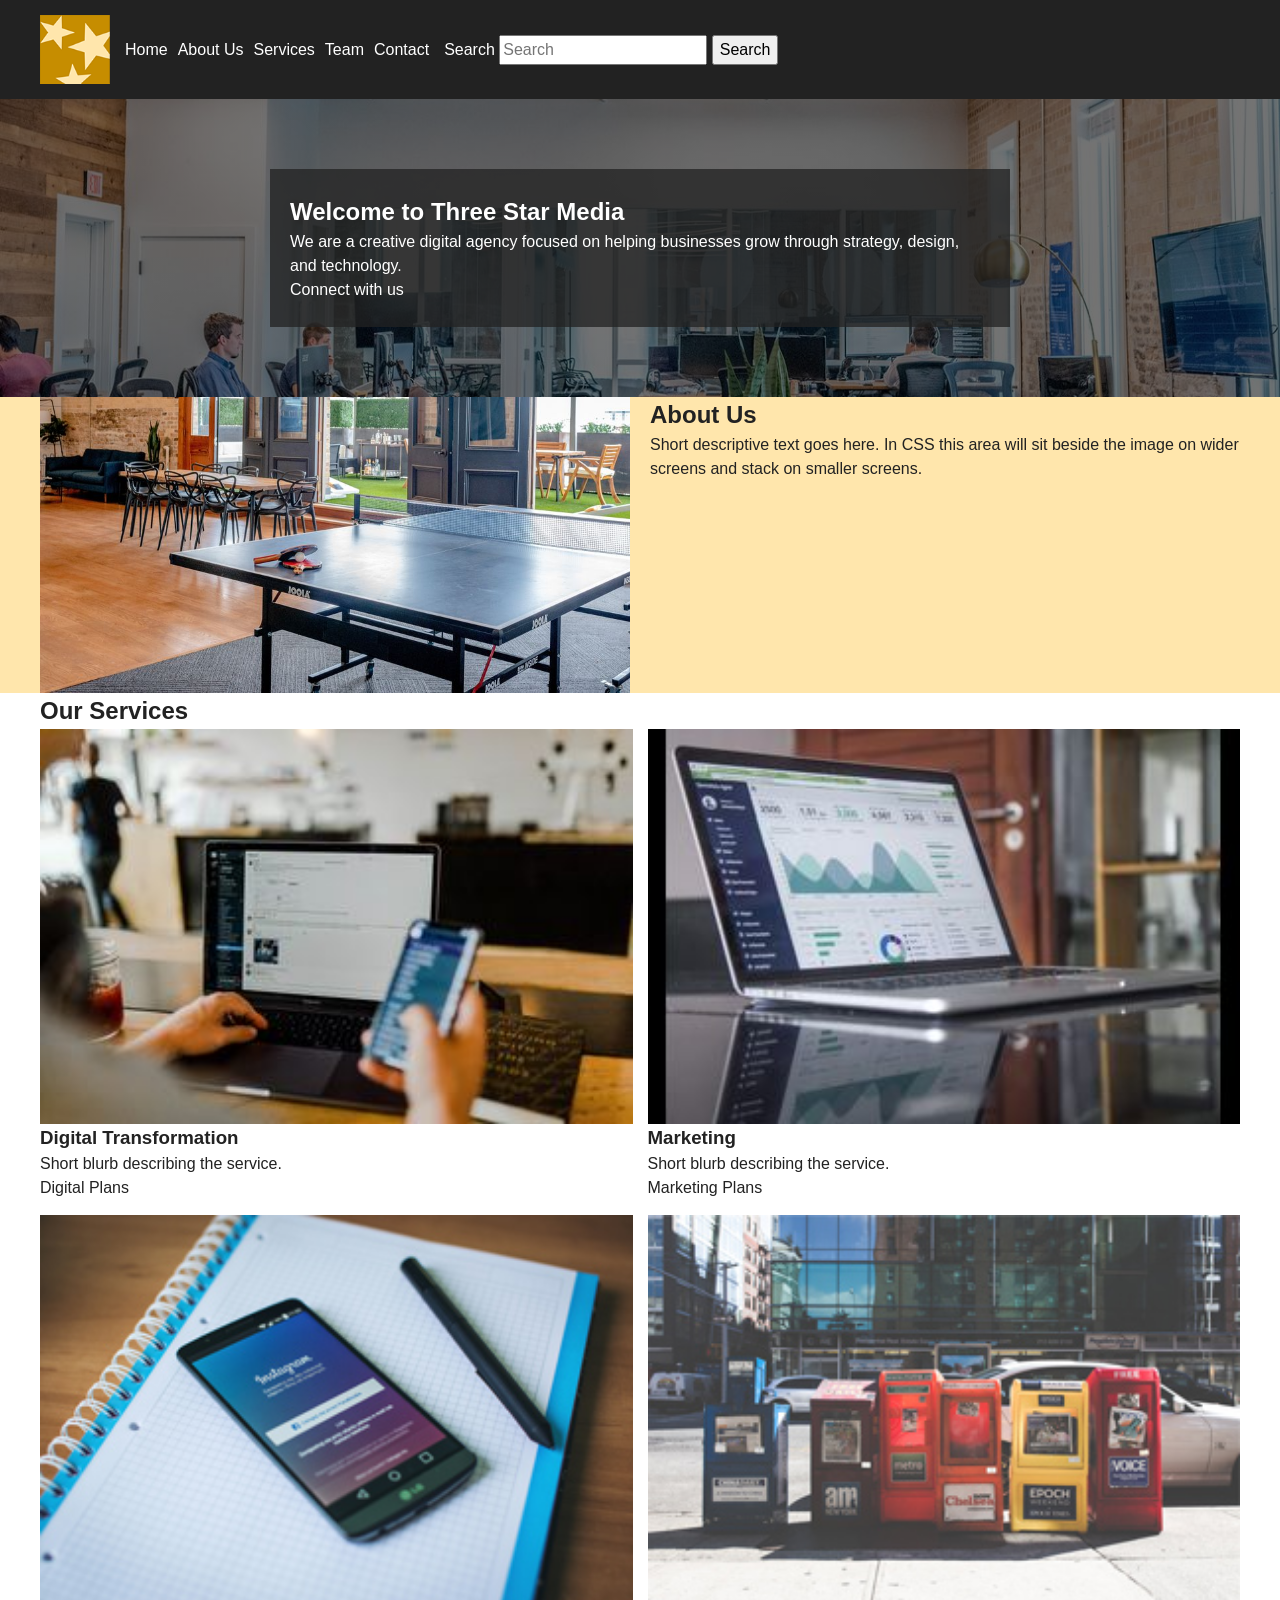
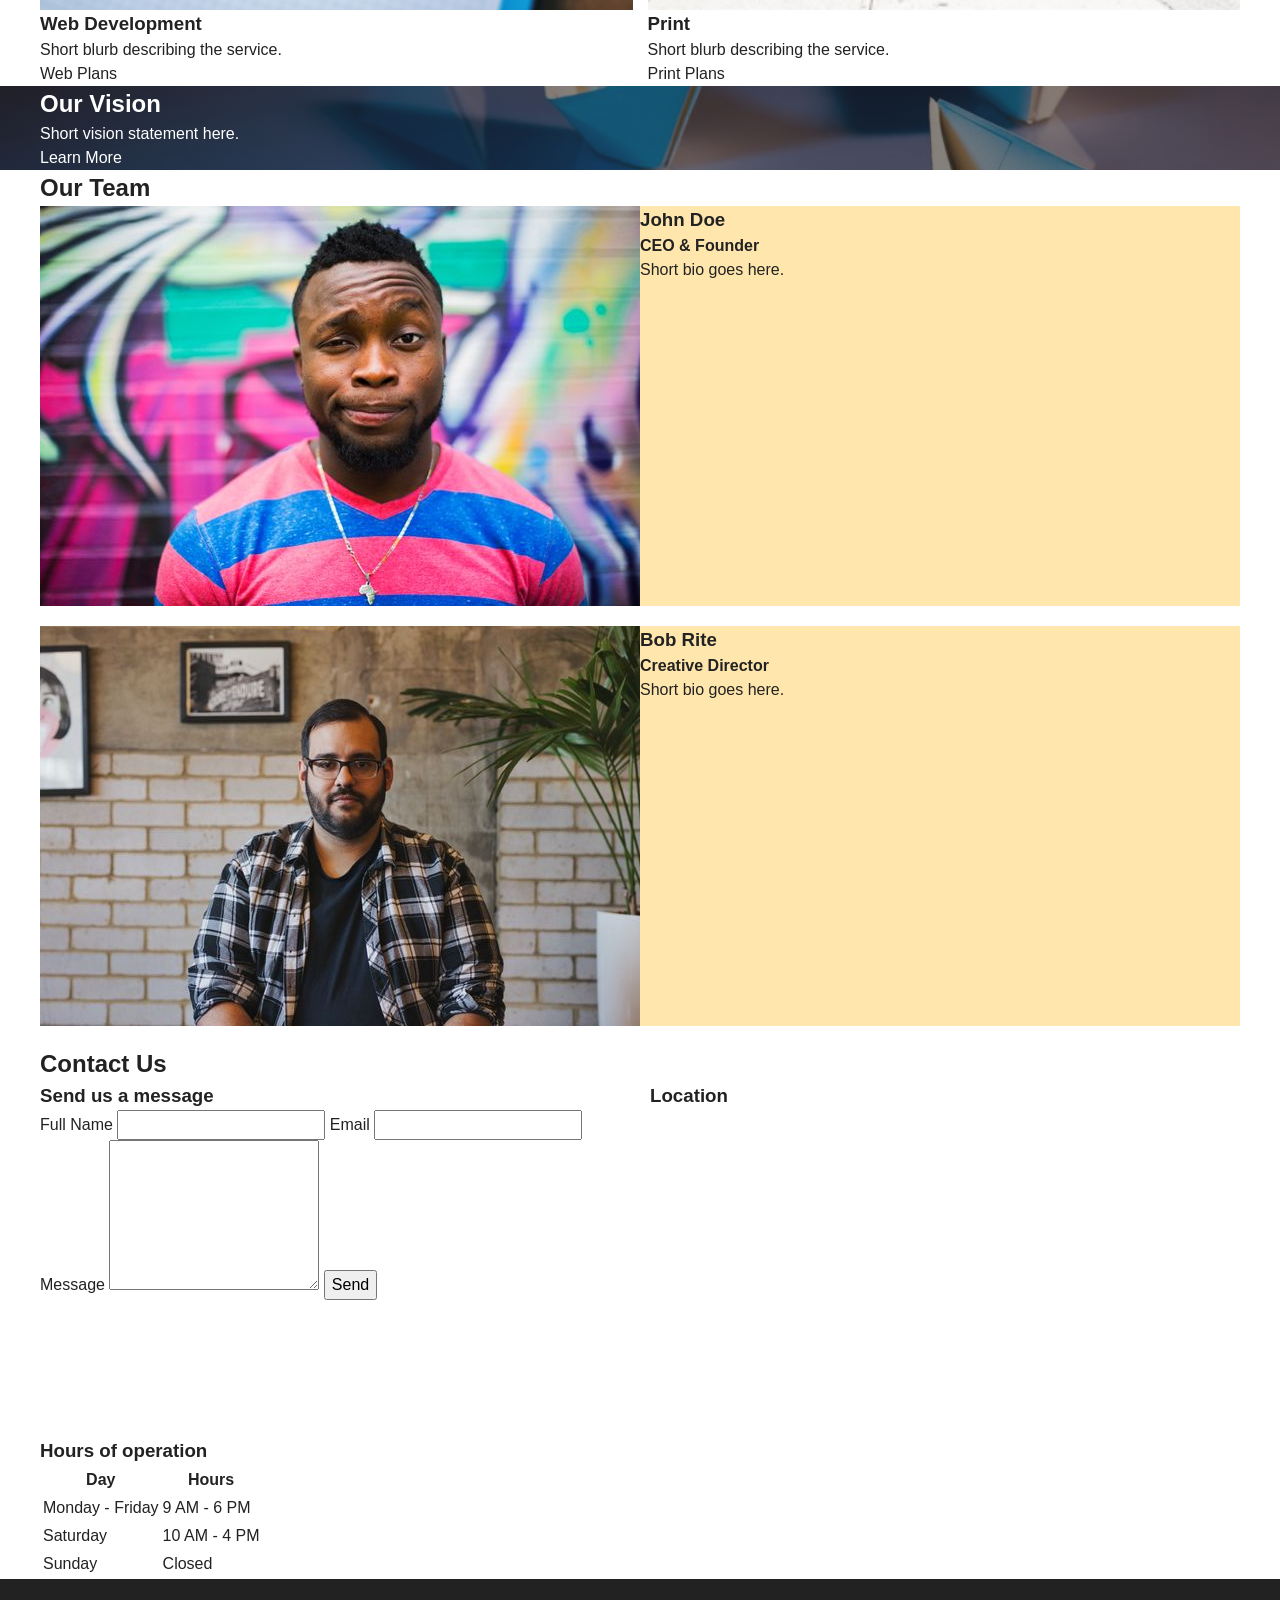
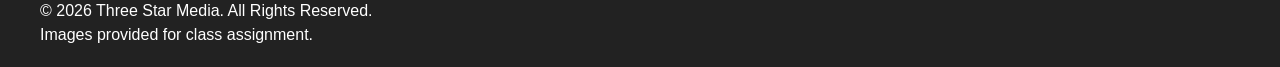
==== final-project/index.html @ a7ec86cf "Add final-project HTML, CSS, images, and README for GitHub Pages submission" ====
<!DOCTYPE html>
<!--
  Final project HTML for Three Star Media mockup.
  Comments explain structure and how CSS will be applied for layout and responsiveness.
  Images are stored inside the `final-project/images/` folder so GitHub Pages can serve them.
  No JavaScript is required for this assignment; any future behavior will be added later.
-->
<html lang="en">
<head>
  <meta charset="utf-8">
  <meta name="viewport" content="width=device-width,initial-scale=1">
  <title>Three Star Media — Final Project</title>
  <link rel="stylesheet" href="css/reset.css">
  <link rel="stylesheet" href="css/style.css">
</head>
<body>

  <!-- Header: contains logo, nav and search. Use flex layout in CSS to align items horizontally on desktop.
       The class name `team-member-reverse` is intentionally used to let CSS swap the content order
       on wider screens while keeping the HTML semantic. -->
  <header class="site-header">
    <div class="container header-inner">
      <a class="logo" href="#home">
        <img src="images/logo.png" alt="Three Star Media logo">
      </a>

      <nav class="site-nav" aria-label="Main navigation">
        <ul>
          <li><a href="#home">Home</a></li>
          <li><a href="#about">About Us</a></li>
          <li><a href="#services">Services</a></li>
          <li><a href="#team">Team</a></li>
          <li><a href="#contact">Contact</a></li>
        </ul>
      </nav>

      <form class="search-form" action="#" method="get">
        <label for="search" class="sr-only">Search</label>
        <input type="search" id="search" name="search" placeholder="Search">
        <button type="submit">Search</button>
      </form>
    </div>
  </header>

  <main id="main-content">
    <!-- Hero: background image will be applied in CSS for easy overlay handling -->
    <section id="home" class="hero">
      <div class="container hero-content">
        <h1>Welcome to Three Star Media</h1>
        <p>We are a creative digital agency focused on helping businesses grow through strategy, design, and technology.</p>
        <a class="button button-primary" href="#contact">Connect with us</a>
      </div>
    </section>

    <!-- About -->
    <section id="about" class="about">
      <div class="container about-grid">
        <img src="images/about-us.jpg" alt="Modern office space with a table tennis table">
        <div class="about-content">
          <h2>About Us</h2>
          <p>Short descriptive text goes here. In CSS this area will sit beside the image on wider screens and stack on smaller screens.</p>
        </div>
      </div>
    </section>

    <!-- Services -->
    <section id="services" class="services">
      <div class="container">
        <h2>Our Services</h2>
        <div class="services-grid">
          <article class="service-card">
            <img src="images/digital.jpg" alt="Digital Transformation">
            <div class="service-card-content">
              <h3>Digital Transformation</h3>
              <p>Short blurb describing the service.</p>
              <a class="button button-secondary" href="#">Digital Plans</a>
            </div>
          </article>

          <article class="service-card">
            <img src="images/marketing.jpg" alt="Marketing">
            <div class="service-card-content">
              <h3>Marketing</h3>
              <p>Short blurb describing the service.</p>
              <a class="button button-secondary" href="#">Marketing Plans</a>
            </div>
          </article>

          <article class="service-card">
            <img src="images/web.jpg" alt="Web Development">
            <div class="service-card-content">
              <h3>Web Development</h3>
              <p>Short blurb describing the service.</p>
              <a class="button button-secondary" href="#">Web Plans</a>
            </div>
          </article>

          <article class="service-card">
            <img src="images/print.jpg" alt="Print">
            <div class="service-card-content">
              <h3>Print</h3>
              <p>Short blurb describing the service.</p>
              <a class="button button-secondary" href="#">Print Plans</a>
            </div>
          </article>
        </div>
      </div>
    </section>

    <!-- Vision -->
    <section class="vision">
      <div class="container vision-content">
        <h2>Our Vision</h2>
        <p>Short vision statement here.</p>
        <a class="button button-secondary" href="#">Learn More</a>
      </div>
    </section>

    <!-- Team -->
    <section id="team" class="team">
      <div class="container">
        <h2>Our Team</h2>
        <article class="team-member">
          <img src="images/john.jpg" alt="John Doe">
          <div class="team-member-content">
            <h3>John Doe</h3>
            <h4>CEO &amp; Founder</h4>
            <p>Short bio goes here.</p>
          </div>
        </article>

        <article class="team-member team-member-reverse">
          <img src="images/bob.jpg" alt="Bob Rite">
          <div class="team-member-content">
            <h3>Bob Rite</h3>
            <h4>Creative Director</h4>
            <p>Short bio goes here.</p>
          </div>
        </article>
      </div>
    </section>

    <!-- Contact -->
    <section id="contact" class="contact">
      <div class="container">
        <h2>Contact Us</h2>
        <div class="contact-grid">
          <form class="contact-form" action="#" method="post">
            <h3>Send us a message</h3>
            <label for="fullname">Full Name</label>
            <input type="text" id="fullname" name="fullname">
            <label for="email">Email</label>
            <input type="email" id="email" name="email">
            <label for="message">Message</label>
            <textarea id="message" name="message" rows="6"></textarea>
            <button type="submit" class="button button-primary">Send</button>
          </form>

          <div class="location">
            <h3>Location</h3>
            <iframe title="Three Star Media location map" src="https://www.google.com/maps?q=Ottawa&output=embed" width="100%" height="300" style="border:0;" allowfullscreen loading="lazy"></iframe>
          </div>

          <div class="hours">
            <h3>Hours of operation</h3>
            <table>
              <thead>
                <tr><th>Day</th><th>Hours</th></tr>
              </thead>
              <tbody>
                <tr><td>Monday - Friday</td><td>9 AM - 6 PM</td></tr>
                <tr><td>Saturday</td><td>10 AM - 4 PM</td></tr>
                <tr><td>Sunday</td><td>Closed</td></tr>
              </tbody>
            </table>
          </div>
        </div>
      </div>
    </section>

  </main>

  <footer class="site-footer">
    <div class="container">
      <p>&copy; 2026 Three Star Media. All Rights Reserved.</p>
      <p>Images provided for class assignment.</p>
    </div>
  </footer>

</body>
</html>
---- final-project/css/style.css ----
/* Main stylesheet for final-project
   Note: background images are referenced from the final-project/images folder
   relative to this file: ../images/<file> */

body {
  font-family: "Open Sans", Arial, sans-serif;
  line-height: 1.5;
  color: #222;
  background-color: #fff;
}
.container { width: 100%; max-width: 1200px; margin: 0 auto; padding: 0 15px; }

.site-header { background-color: #222; color: #fff; padding: 15px 0; }
.header-inner { display: flex; flex-direction: column; gap: 15px; align-items: stretch; }
.logo img { width: 70px; height: auto; }

.hero { background: linear-gradient(rgba(0,0,0,0.55), rgba(0,0,0,0.55)), url("../images/main-banner.jpg") center/cover no-repeat; color: #fff; padding: 70px 0; }
.hero-content { background-color: rgba(34,34,34,0.75); padding: 25px 20px; max-width: 700px; }

.about { background-color: #ffe6ac; }
.about-grid { display: grid; grid-template-columns: 1fr; gap: 20px; }

.services-grid { display: grid; grid-template-columns: 1fr; gap: 15px; }
.service-card img { width: 100%; height: auto; }

.vision { background: linear-gradient(rgba(34,34,34,0.55), rgba(34,34,34,0.55)), url("../images/vision.jpg") center/cover no-repeat; color: #fff; }

.team-member { display: grid; grid-template-columns: 1fr; background-color: #ffe6ac; margin-bottom: 20px; }

.contact-grid { display: grid; grid-template-columns: 1fr; gap: 20px; }

.site-footer { background-color: #222; color: #fff; padding: 20px 0; }

/* Responsive changes at 760px */
@media screen and (min-width: 760px) {
  .header-inner { flex-direction: row; align-items: center; flex-wrap: wrap; }
  .site-nav ul { display: flex; gap: 10px; }
  .about-grid { grid-template-columns: 1fr 1fr; }
  .services-grid { grid-template-columns: repeat(2, 1fr); }
  .team-member { grid-template-columns: 1fr 1fr; }
  .contact-grid { grid-template-columns: 1fr 1fr; }
}
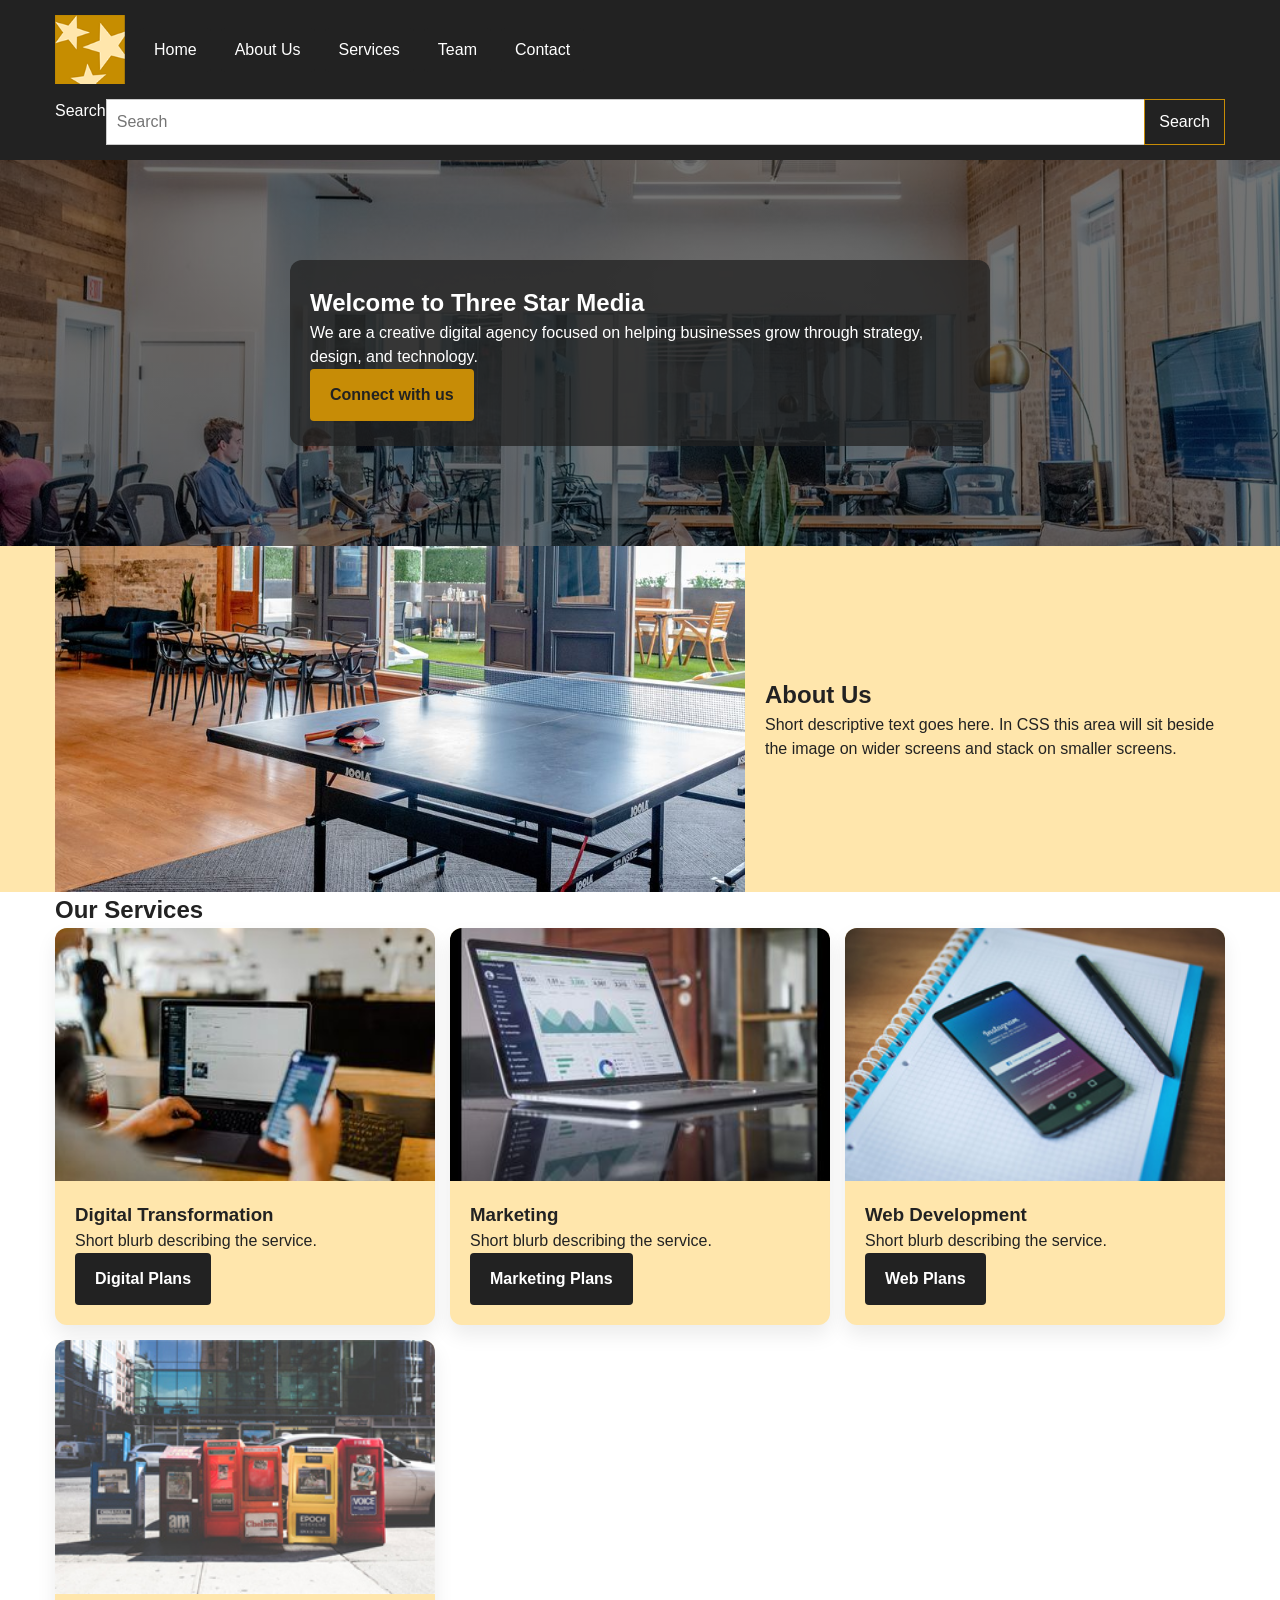
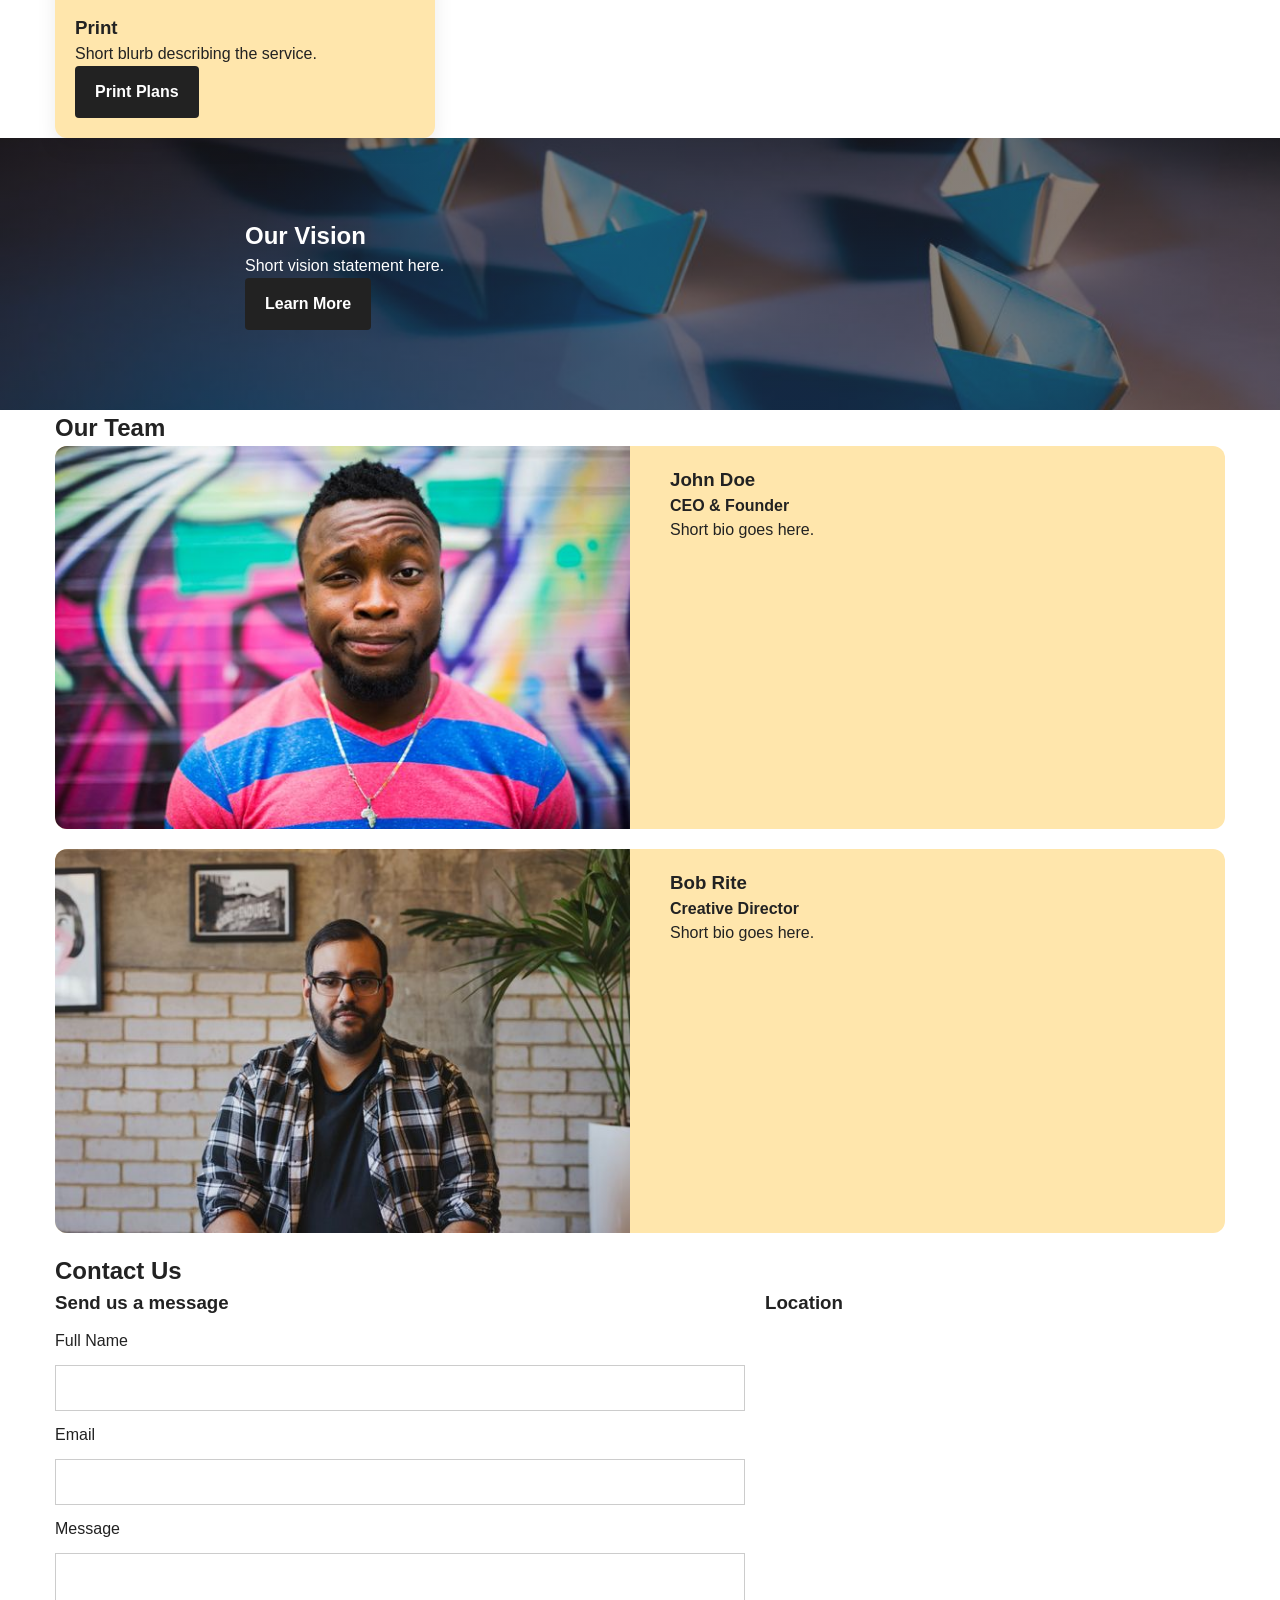
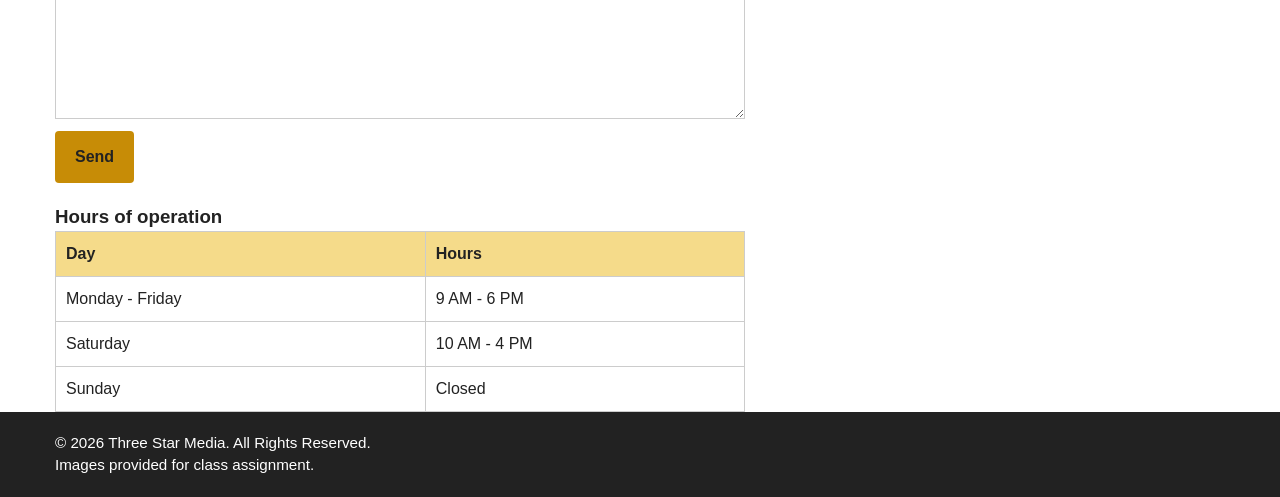
==== commit 3ddd5fbc: "Fix responsive layout and add mobile/tablet/desktop notes" ====
--- a/final-project/index.html
+++ b/final-project/index.html
@@ -2,6 +2,7 @@
 <!--
   Final project HTML for Three Star Media mockup.
   Comments explain structure and how CSS will be applied for layout and responsiveness.
+  Mobile-first HTML is used here with responsive CSS for tablet and desktop viewports.
   Images are stored inside the `final-project/images/` folder so GitHub Pages can serve them.
   No JavaScript is required for this assignment; any future behavior will be added later.
 -->
--- a/final-project/css/style.css
+++ b/final-project/css/style.css
@@ -1,42 +1,309 @@
 /* Main stylesheet for final-project
-   Note: background images are referenced from the final-project/images folder
-   relative to this file: ../images/<file> */
+   Mobile-first design with specific layout rules for:
+   - mobile: default styles
+   - tablet: min-width 760px
+   - desktop: min-width 1024px
+   This matches the assignment notes for mobile/tablet/desktop layout planning. */
+
+:root {
+  --bg: #fff;
+  --text: #222;
+  --accent: #c78c06;
+  --accent-dark: #222;
+  --surface: #ffe6ac;
+  --surface-strong: #f5db8a;
+  --border: #ccc;
+}
+
+* {
+  box-sizing: border-box;
+}
 
 body {
+  margin: 0;
   font-family: "Open Sans", Arial, sans-serif;
   line-height: 1.5;
-  color: #222;
+  color: var(--text);
+  background-color: var(--bg);
+}
+
+img {
+  display: block;
+  width: 100%;
+  height: auto;
+}
+
+button,
+input,
+textarea {
+  font: inherit;
+}
+
+.container {
+  width: 100%;
+  max-width: 1200px;
+  margin: 0 auto;
+  padding: 0 15px;
+}
+
+.site-header {
+  background-color: var(--accent-dark);
+  color: #fff;
+  padding: 15px 0;
+}
+
+.header-inner {
+  display: flex;
+  flex-direction: column;
+  gap: 15px;
+  align-items: stretch;
+}
+
+.logo img {
+  width: 70px;
+}
+
+.site-nav ul {
+  display: flex;
+  flex-wrap: wrap;
+  gap: 10px;
+  justify-content: center;
+  padding: 0;
+}
+
+.site-nav a {
+  display: block;
+  padding: 10px 14px;
+  background-color: var(--accent-dark);
+  color: #fff;
+  border-radius: 4px;
+}
+
+.site-nav a:hover,
+.site-nav a:focus {
+  background-color: var(--accent);
+  color: var(--accent-dark);
+}
+
+.search-form {
+  display: flex;
+  width: 100%;
+}
+
+.search-form input {
+  flex: 1;
+  padding: 10px;
+  border: 1px solid var(--border);
+  border-right: 0;
+}
+
+.search-form button {
+  padding: 10px 14px;
+  border: 1px solid var(--accent);
+  background-color: var(--accent-dark);
+  color: #fff;
+  cursor: pointer;
+}
+
+.button {
+  display: inline-flex;
+  align-items: center;
+  justify-content: center;
+  gap: 0.5rem;
+  padding: 14px 20px;
+  font-weight: 700;
+  border: none;
+  cursor: pointer;
+  border-radius: 4px;
+}
+
+.button-primary {
+  background-color: var(--accent);
+  color: var(--accent-dark);
+}
+
+.button-secondary {
+  background-color: var(--accent-dark);
+  color: #fff;
+}
+
+.hero {
+  background: linear-gradient(rgba(0,0,0,0.55), rgba(0,0,0,0.55)), url("../images/main-banner.jpg") center/cover no-repeat;
+  color: #fff;
+  padding: 70px 0;
+}
+
+.hero-content {
+  background-color: rgba(34, 34, 34, 0.75);
+  padding: 25px 20px;
+  max-width: 700px;
+  border-radius: 12px;
+}
+
+.about {
+  background-color: var(--surface);
+}
+
+.about-grid {
+  display: grid;
+  grid-template-columns: 1fr;
+  gap: 20px;
+}
+
+.services-grid {
+  display: grid;
+  grid-template-columns: 1fr;
+  gap: 15px;
+}
+
+.service-card {
+  background-color: var(--surface);
+  display: grid;
+  gap: 0;
+  border-radius: 12px;
+  overflow: hidden;
+  box-shadow: 0 10px 20px rgba(0,0,0,0.08);
+}
+
+.service-card-content {
+  padding: 20px;
+}
+
+.vision {
+  background: linear-gradient(rgba(34,34,34,0.55), rgba(34,34,34,0.55)), url("../images/vision.jpg") center/cover no-repeat;
+  color: #fff;
+  padding: 60px 0;
+}
+
+.vision-content {
+  padding: 20px 15px;
+  max-width: 820px;
+}
+
+.team-member {
+  display: grid;
+  grid-template-columns: 1fr;
+  gap: 20px;
+  background-color: var(--surface);
+  border-radius: 12px;
+  overflow: hidden;
+  margin-bottom: 20px;
+}
+
+.team-member img {
+  width: 100%;
+  object-fit: cover;
+}
+
+.team-member-content {
+  padding: 20px;
+}
+
+.contact-grid {
+  display: grid;
+  grid-template-columns: 1fr;
+  gap: 20px;
+}
+
+.contact-form {
+  display: flex;
+  flex-direction: column;
+  gap: 12px;
+}
+
+.contact-form input,
+.contact-form textarea {
+  width: 100%;
+  padding: 10px;
+  border: 1px solid var(--border);
   background-color: #fff;
 }
-.container { width: 100%; max-width: 1200px; margin: 0 auto; padding: 0 15px; }
-
-.site-header { background-color: #222; color: #fff; padding: 15px 0; }
-.header-inner { display: flex; flex-direction: column; gap: 15px; align-items: stretch; }
-.logo img { width: 70px; height: auto; }
-
-.hero { background: linear-gradient(rgba(0,0,0,0.55), rgba(0,0,0,0.55)), url("../images/main-banner.jpg") center/cover no-repeat; color: #fff; padding: 70px 0; }
-.hero-content { background-color: rgba(34,34,34,0.75); padding: 25px 20px; max-width: 700px; }
-
-.about { background-color: #ffe6ac; }
-.about-grid { display: grid; grid-template-columns: 1fr; gap: 20px; }
-
-.services-grid { display: grid; grid-template-columns: 1fr; gap: 15px; }
-.service-card img { width: 100%; height: auto; }
-
-.vision { background: linear-gradient(rgba(34,34,34,0.55), rgba(34,34,34,0.55)), url("../images/vision.jpg") center/cover no-repeat; color: #fff; }
-
-.team-member { display: grid; grid-template-columns: 1fr; background-color: #ffe6ac; margin-bottom: 20px; }
-
-.contact-grid { display: grid; grid-template-columns: 1fr; gap: 20px; }
-
-.site-footer { background-color: #222; color: #fff; padding: 20px 0; }
-
-/* Responsive changes at 760px */
+
+.contact-form button {
+  width: fit-content;
+}
+
+.location iframe {
+  width: 100%;
+  border: 0;
+}
+
+.hours table {
+  width: 100%;
+  border-collapse: collapse;
+}
+
+.hours th,
+.hours td {
+  border: 1px solid var(--border);
+  padding: 10px;
+  text-align: left;
+}
+
+.hours thead th {
+  background-color: var(--surface-strong);
+}
+
+.site-footer {
+  background-color: var(--accent-dark);
+  color: #fff;
+  padding: 20px 0;
+}
+
+.site-footer p {
+  margin: 0;
+  font-size: 0.95rem;
+}
+
 @media screen and (min-width: 760px) {
-  .header-inner { flex-direction: row; align-items: center; flex-wrap: wrap; }
-  .site-nav ul { display: flex; gap: 10px; }
-  .about-grid { grid-template-columns: 1fr 1fr; }
-  .services-grid { grid-template-columns: repeat(2, 1fr); }
-  .team-member { grid-template-columns: 1fr 1fr; }
-  .contact-grid { grid-template-columns: 1fr 1fr; }
-}
+  .header-inner {
+    flex-direction: row;
+    align-items: center;
+    flex-wrap: wrap;
+  }
+
+  .site-nav ul {
+    justify-content: flex-start;
+  }
+
+  .about-grid {
+    grid-template-columns: 1fr 1fr;
+    align-items: center;
+  }
+
+  .services-grid {
+    grid-template-columns: repeat(2, 1fr);
+  }
+
+  .team-member {
+    grid-template-columns: 1fr 1fr;
+    align-items: stretch;
+  }
+
+  .contact-grid {
+    grid-template-columns: 1fr 1fr;
+    align-items: start;
+  }
+}
+
+@media screen and (min-width: 1024px) {
+  .hero {
+    padding: 100px 0;
+  }
+
+  .about-grid {
+    grid-template-columns: 1.2fr 0.8fr;
+  }
+
+  .services-grid {
+    grid-template-columns: repeat(3, 1fr);
+  }
+
+  .team-member {
+    grid-template-columns: 1fr 1fr;
+  }
+
+  .contact-grid {
+    grid-template-columns: 1.2fr 0.8fr;
+  }
+}
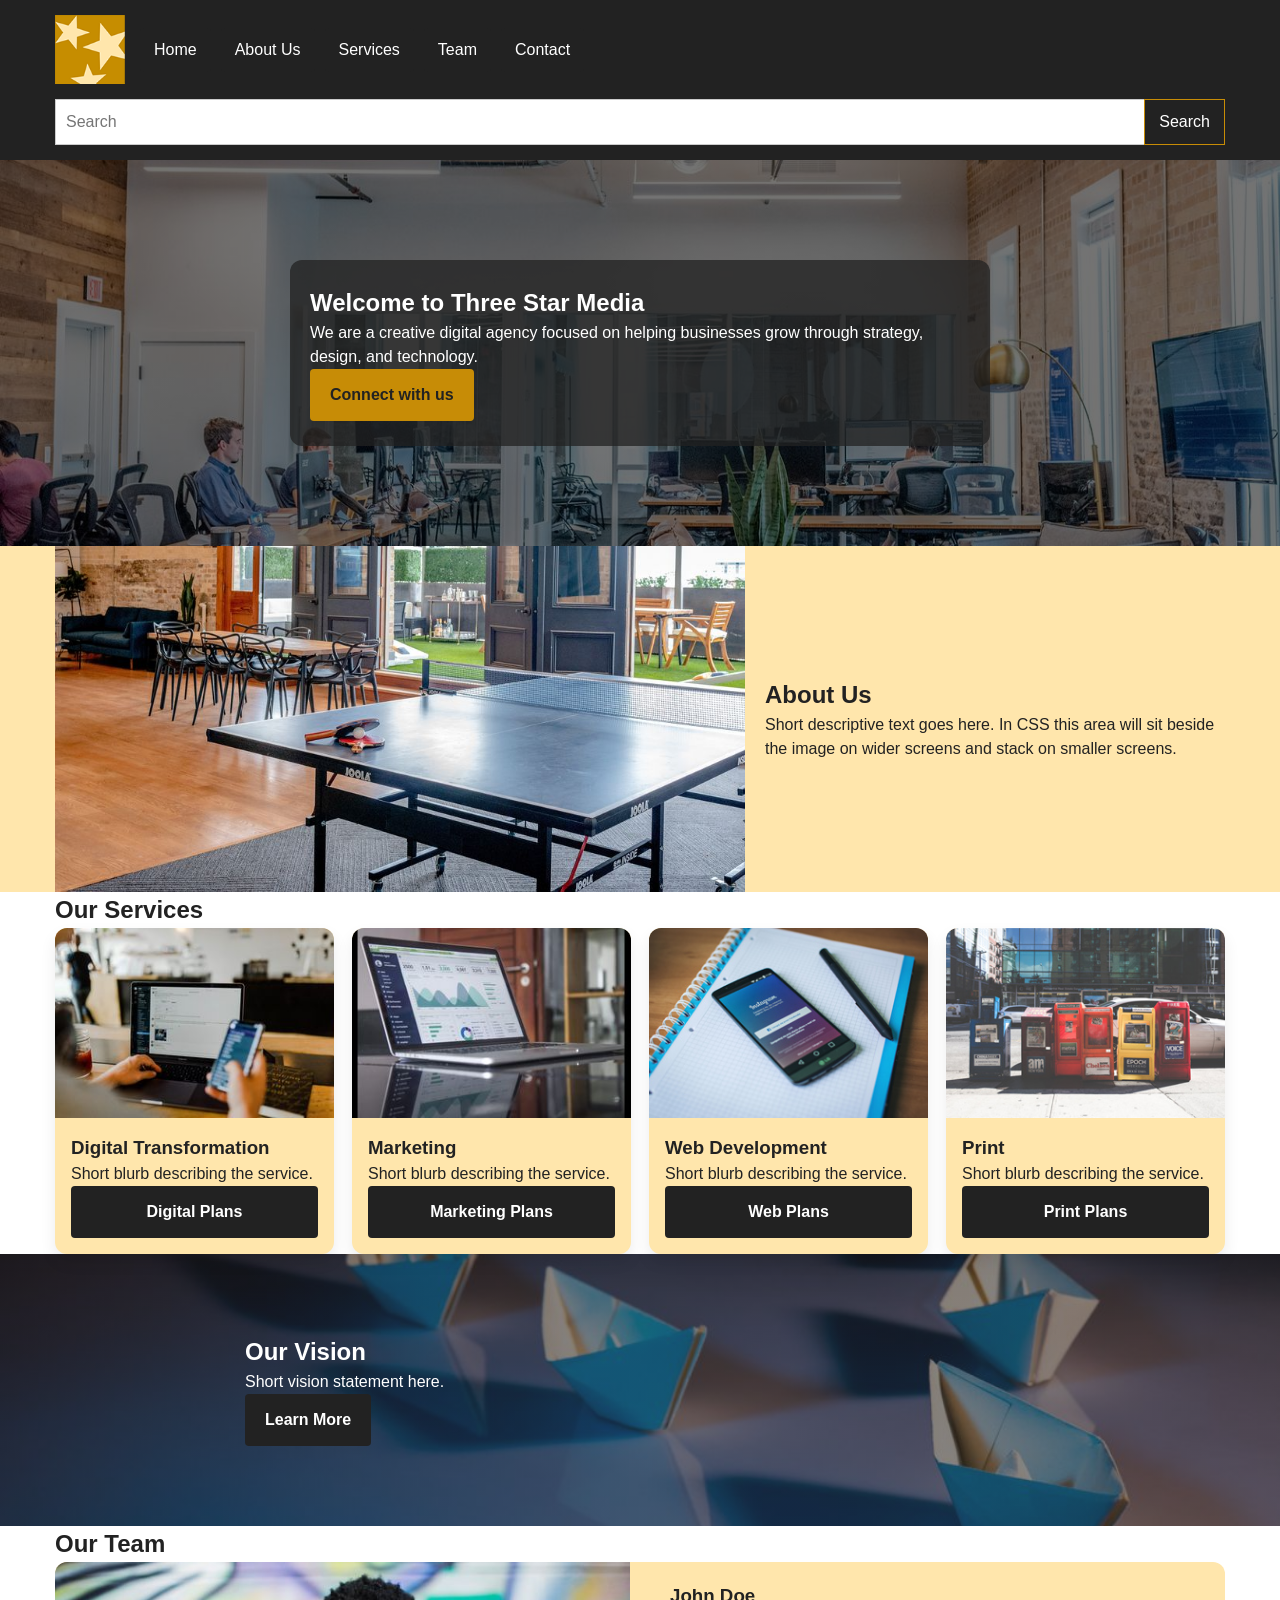
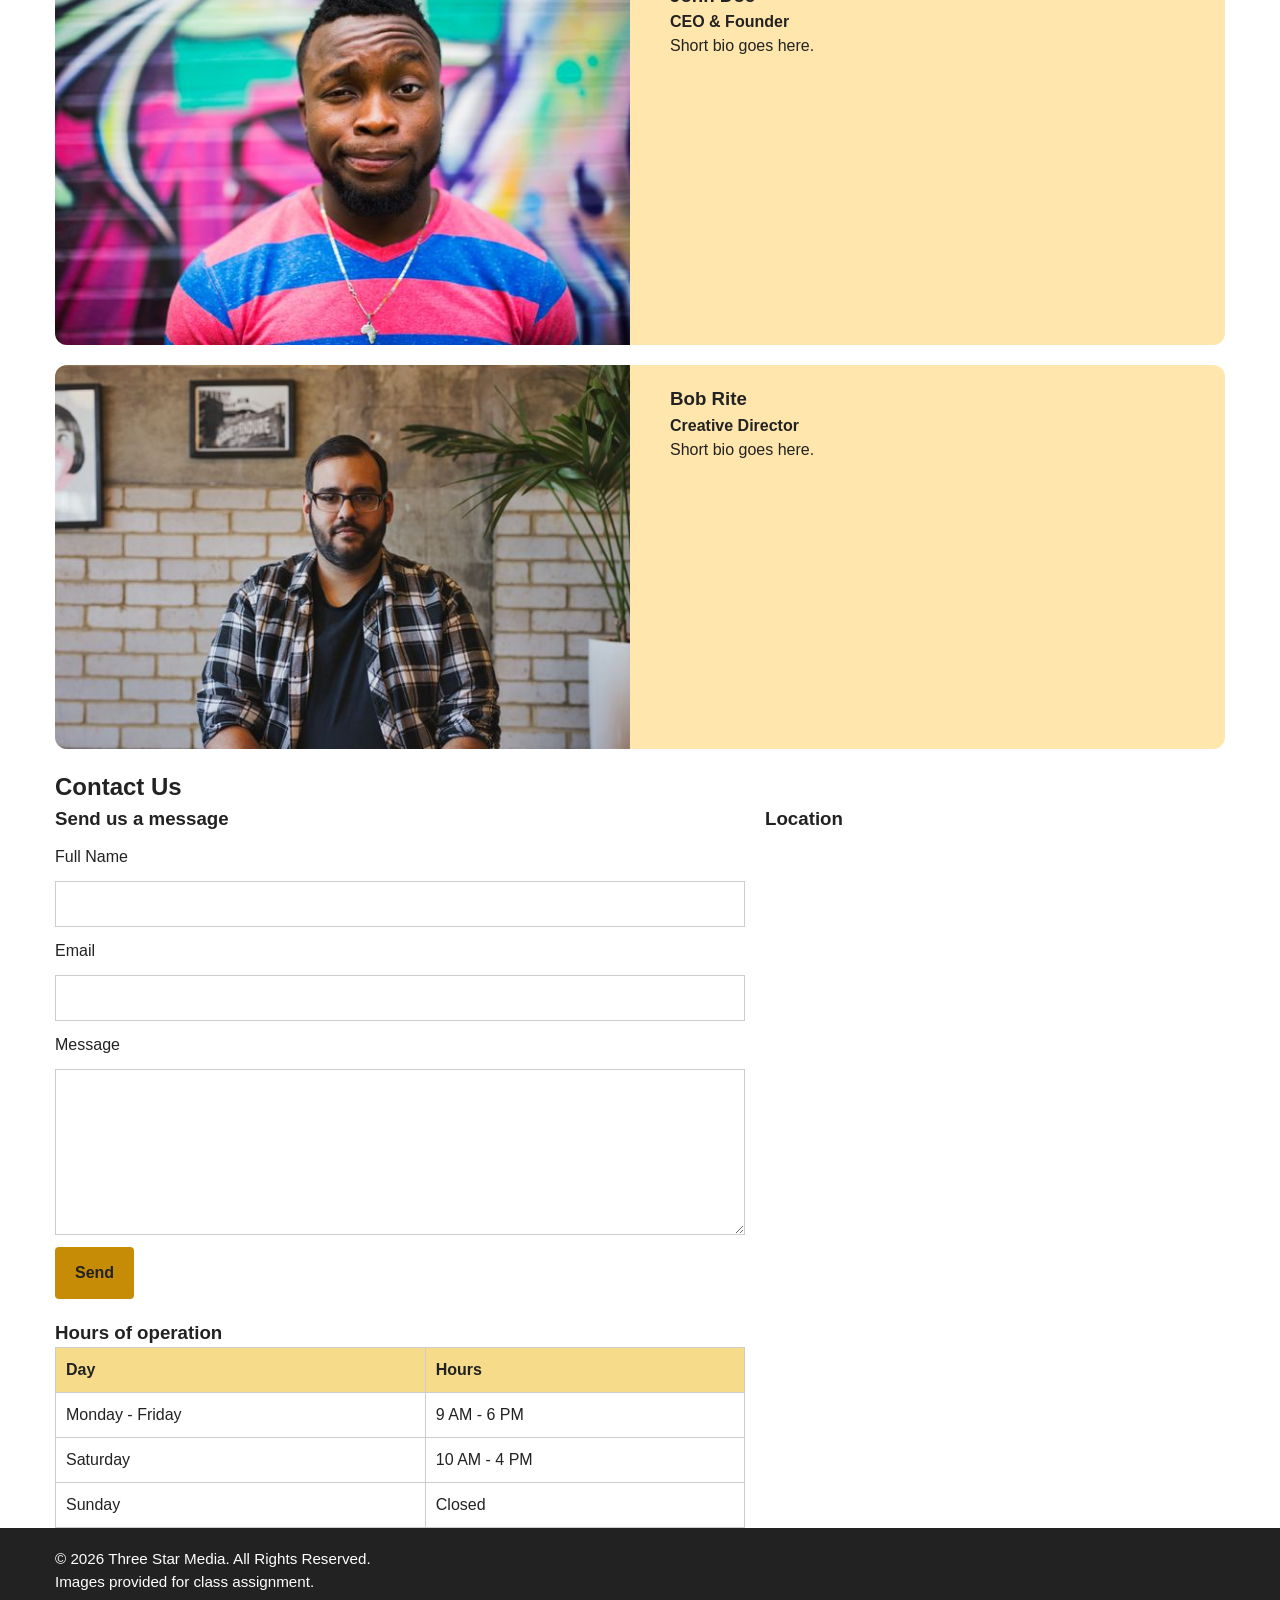
==== commit 5dcac4ea: "Remove search label text from header" ====
--- a/final-project/index.html
+++ b/final-project/index.html
@@ -36,7 +36,6 @@
       </nav>
 
       <form class="search-form" action="#" method="get">
-        <label for="search" class="sr-only">Search</label>
         <input type="search" id="search" name="search" placeholder="Search">
         <button type="submit">Search</button>
       </form>
--- a/final-project/css/style.css
+++ b/final-project/css/style.css
@@ -29,7 +29,7 @@
 
 img {
   display: block;
-  width: 100%;
+  max-width: 100%;
   height: auto;
 }
 
@@ -153,20 +153,32 @@
 .services-grid {
   display: grid;
   grid-template-columns: 1fr;
-  gap: 15px;
+  gap: 12px;
 }
 
 .service-card {
   background-color: var(--surface);
-  display: grid;
+  display: flex;
+  flex-direction: column;
   gap: 0;
   border-radius: 12px;
   overflow: hidden;
-  box-shadow: 0 10px 20px rgba(0,0,0,0.08);
+  box-shadow: 0 8px 16px rgba(0,0,0,0.08);
+  min-height: 100%;
+}
+
+.service-card img {
+  width: 100%;
+  height: auto;
+  object-fit: contain;
+  display: block;
 }
 
 .service-card-content {
-  padding: 20px;
+  padding: 16px;
+  display: flex;
+  flex-direction: column;
+  flex: 1;
 }
 
 .vision {
@@ -272,7 +284,12 @@
   }
 
   .services-grid {
-    grid-template-columns: repeat(2, 1fr);
+    grid-template-columns: repeat(2, minmax(0, 1fr));
+    gap: 16px;
+  }
+
+  .service-card {
+    min-height: auto;
   }
 
   .team-member {
@@ -296,7 +313,17 @@
   }
 
   .services-grid {
-    grid-template-columns: repeat(3, 1fr);
+    grid-template-columns: repeat(4, minmax(0, 1fr));
+    gap: 18px;
+  }
+
+  .service-card {
+    min-height: 100%;
+  }
+
+  .service-card img {
+    height: 190px;
+    object-fit: cover;
   }
 
   .team-member {
